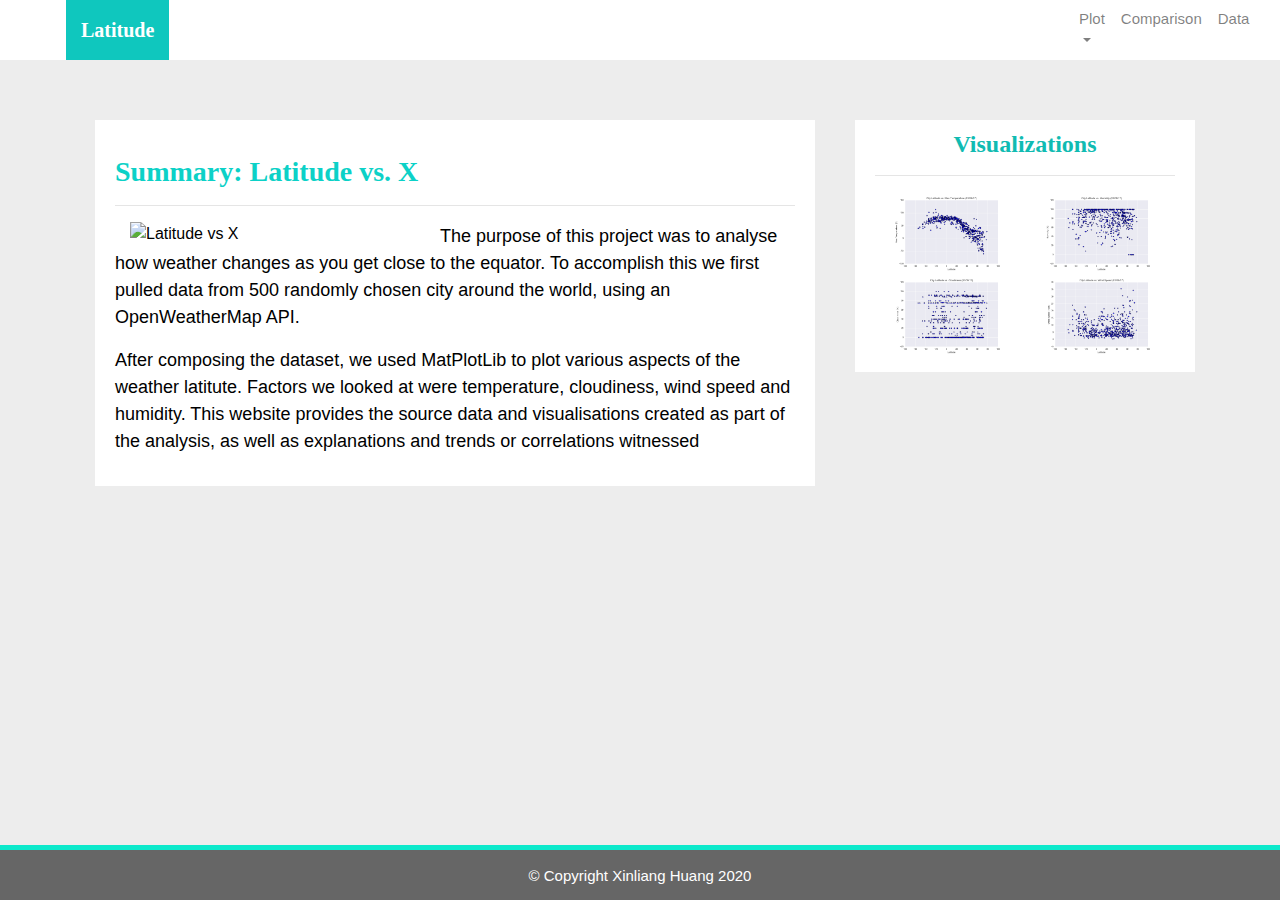
==== WebVisualizations/index.html @ be744d84 "index.html added" ====
<!DOCTYPE html>
<html lang="en-us">

<head>
  <meta charset="UTF-8">
  <title>Bootstrap Visualization Dashboard</title>
  <!-- reset the style -->
  <link rel="stylesheet" href="reset.css">
  <!-- Bootstrap CSS -->
  <link rel="stylesheet" href="https://maxcdn.bootstrapcdn.com/bootstrap/4.0.0/css/bootstrap.min.css" integrity="sha384-Gn5384xqQ1aoWXA+058RXPxPg6fy4IWvTNh0E263XmFcJlSAwiGgFAW/dAiS6JXm" crossorigin="anonymous">
  <script src="https://code.jquery.com/jquery-3.3.1.slim.min.js" integrity="sha384-q8i/X+965DzO0rT7abK41JStQIAqVgRVzpbzo5smXKp4YfRvH+8abtTE1Pi6jizo" crossorigin="anonymous"></script>
  <script src="https://cdnjs.cloudflare.com/ajax/libs/popper.js/1.14.7/umd/popper.min.js" integrity="sha384-UO2eT0CpHqdSJQ6hJty5KVphtPhzWj9WO1clHTMGa3JDZwrnQq4sF86dIHNDz0W1" crossorigin="anonymous"></script>
  <script src="https://stackpath.bootstrapcdn.com/bootstrap/4.3.1/js/bootstrap.min.js" integrity="sha384-JjSmVgyd0p3pXB1rRibZUAYoIIy6OrQ6VrjIEaFf/nJGzIxFDsf4x0xIM+B07jRM" crossorigin="anonymous"></script>
  <!-- Set the style with style.css -->
  <link rel="stylesheet" type="text/css" href="style.css">
</head>

<body>
  <!-- Navigation -->
  <div class="navigation">
      <nav class="navbar navbar-expand-lg navbar-light">
        <div class="col-sm-12 col-md-2">
          <a class="navbar-brand" style="background-color:rgb(15, 199, 190);" href="index.html">Latitude</a>
          <button class="navbar-toggler border border-white" type="button" data-toggle="collapse" data-target="#navbarNavDropdown"
          aria-controls="navbarNavDropdown" aria-expanded="false" aria-label="Toggle navigation">
          <span class="navbar-toggler-icon"></span>
          </button>
        </div>
        <div class="col-sm-12 col-md-8"></div>
          <!-- add drop down  -->
          <div class="col-sm-12 col-md-2">
          <div class="collapse navbar-collapse" id="navbarSupportedContent">
            <ul class="navbar-nav mr-auto">
              <li class="nav-item dropdown">
                <a class="nav-link dropdown-toggle" id="navbarDropdown" role="button" data-toggle="dropdown" aria-haspopup="true" aria-expanded="false">
                  Plot
                </a>
                <div class="dropdown-menu" aria-labelledby="navbarDropdown">
                  <a class="dropdown-item" href="temp.html">Max Temperature</a>
                  <a class="dropdown-item" href="humidity.html">Humidity</a>
                  <a class="dropdown-item" href="cloudiness.html">Cloudiness</a>
                  <a class="dropdown-item" href="windsp.html">Wind Speed</a>
                  
                </div>
              </li>
              <li class="nav-item">
                <a class="nav-link" href="comparison.html">Comparison</a>
              </li>
              <li class="nav-item">
                <a class="nav-link" href="data.html">Data</a>
              </li>
                            
            </ul>
          </div>  
          </div>
      </nav>
  </div>
  <!-- Navigation end -->

      <!-- Start of the content -->
      <div class="container">
        <div class="row">
          <div class="col-sm-12 col-md-8">
              <div class=box>
                <h3>Summary: Latitude vs. X</h3>
                <hr>
                <div class="col-6">
                <img class="img float-left" src="resources/assets/images/Fig1.png" alt="Latitude vs X">
                </div>
                <p>The purpose of this project was to analyse how weather changes as you get close to the equator. To
                accomplish this we first pulled data from 500 randomly chosen city around the world, using an OpenWeatherMap
                API.
                </p>
                
                <p>After composing the dataset, we used MatPlotLib to plot various aspects of the weather latitute. Factors we
                looked at were temperature, cloudiness, wind speed and humidity. This website provides the source data and
                visualisations created as part of the analysis, as well as explanations and trends or
                correlations witnessed </p>
          </div>
        </div>
          <div class="col-sm-12 col-md-4">
             <!-- Start of Visualizations imageNav Area -->
          <div class=box>
          <section id="imageNav-area">
            <div class="imageNav-content">
              <h4 class="imageNav-header">Visualizations</h4>
              <hr>
              <div class="container">
			           <div class="row">
				        <div class="col-6">
                    <a href="temp.html">
				            <img src="Resources/assets/images/Fig1.png" alt="Latitude vs. Max Temperature",  class="imageNav-photo">
				            </a>
				        </div>
				        <div class="col-6">
                    <a href="humidity.html">
				            <img src="Resources/assets/images/Fig2.png" alt="Latitude vs. Humidity",  class="imageNav-photo">
			              </a>
                </div>
				        <div class="col-6">
                    <a href="cloudiness.html">
				            <img src="Resources/assets/images/Fig3.png" alt="Latitude vs. Cloudiness",  class="imageNav-photo">
				            </a>
				        </div>
				        <div class="col-6">
                    <a href="wind.html">
				            <img src="Resources/assets/images/Fig4.png" alt="Latitude vs. Wind Speed",  class="imageNav-photo">
				            </a>
				        </div>
                </div>
			        </div>
              </div>
            </div>
          </div>
       <!-- containter end -->
  <!-- footer -->
    <footer>
    <div class="footer">&copy; Copyright Xinliang Huang 2020

    </div>
  </footer>
  <!-- footer end -->
</body>

</html>
---- WebVisualizations/style.css ----
/* Body */

body{

    background-color: #EDEDED;
    color: darkgray;
}

/* Navbar */

.navbar{

    max-height: 60px;
    background-color: #c8cac9;

}

h4{
    color: #0cd1c7;
    font-weight: bold;
    font-family: Georgia, 'Tahoma', Times, serif;
    font-size: 5;
}
h3 {
    color: #0cd1c7;
    font-weight: bold;
    font-family: Georgia, 'Tahoma', Times, serif;
    padding-top: 25px;
}
.navigation .navbar-brand{

    color: white;

    margin-left: 35px;

    padding: 15px;

    font-weight: bold;

    background-color: white;

    font-family: Georgia, 'Tahoma', Times, serif;

}

.navbar{

    background-color: white;

    font-size: 18px;

}
a{

    color: #6D8092;

    font-size: 15px;

}


/* Images */

img{

    width:100% ;

    height:100%;

}

/* header for comparison page */
.imageNav-header {
    color: #10bbb2;
    font-weight: bold;
    font-size: 8;
    text-align: center;
    
}
/* Paragraph*/

p{
color: black;
font-family: calibri, Helvetica, sans-serif;
font-size: 18px;
}

/* Box Class */

.box {
    margin-top: 60px;
    margin-bottom: 60px;
    margin-left: 10px;
    padding: 10px 20px 15px;
    color:black;
    background-color: white;
}
  .box1 {
    margin-top: 60px;
    margin-bottom: 60px;
    margin-left: 50px;
    margin-right: 70px;
    padding: 10px 10px 0px;
    color: black;
    background-color: white;
    
  }
/* Table */

.table{
    font-size: 15px;
    margin-left: 50px;
    margin-right: 0px;
  
}

/* Footer */

footer{

background-color: #666666;

border-top-style: solid;

border-top-width: 5px;

border-top-color: rgb(12, 233, 203);

color: white;

min-height: 55px;

font-family: Arial, Tahoma, sans-serif;

font-size: 15px;

text-align: center;

position: fixed;

left: 0;

bottom: 0;

width: 100%;

padding-top: 15px;

}

/* Media Queries */

@media(max-width: 992px){

.navbar-expand-lg{

background-color: white !important;

}

.navbar{

    max-height: none;

    padding: inherit;

}

.navbar div{

    margin: inherit;

    background-color: grey; 

}

.navbar-brand{

    padding: 10px !important;

}

 

button{

    margin-right: 30px;

}

button:focus {

 

    outline: 1px dotted;

    outline: 5px auto -webkit-focusring-color;

   

    }

}
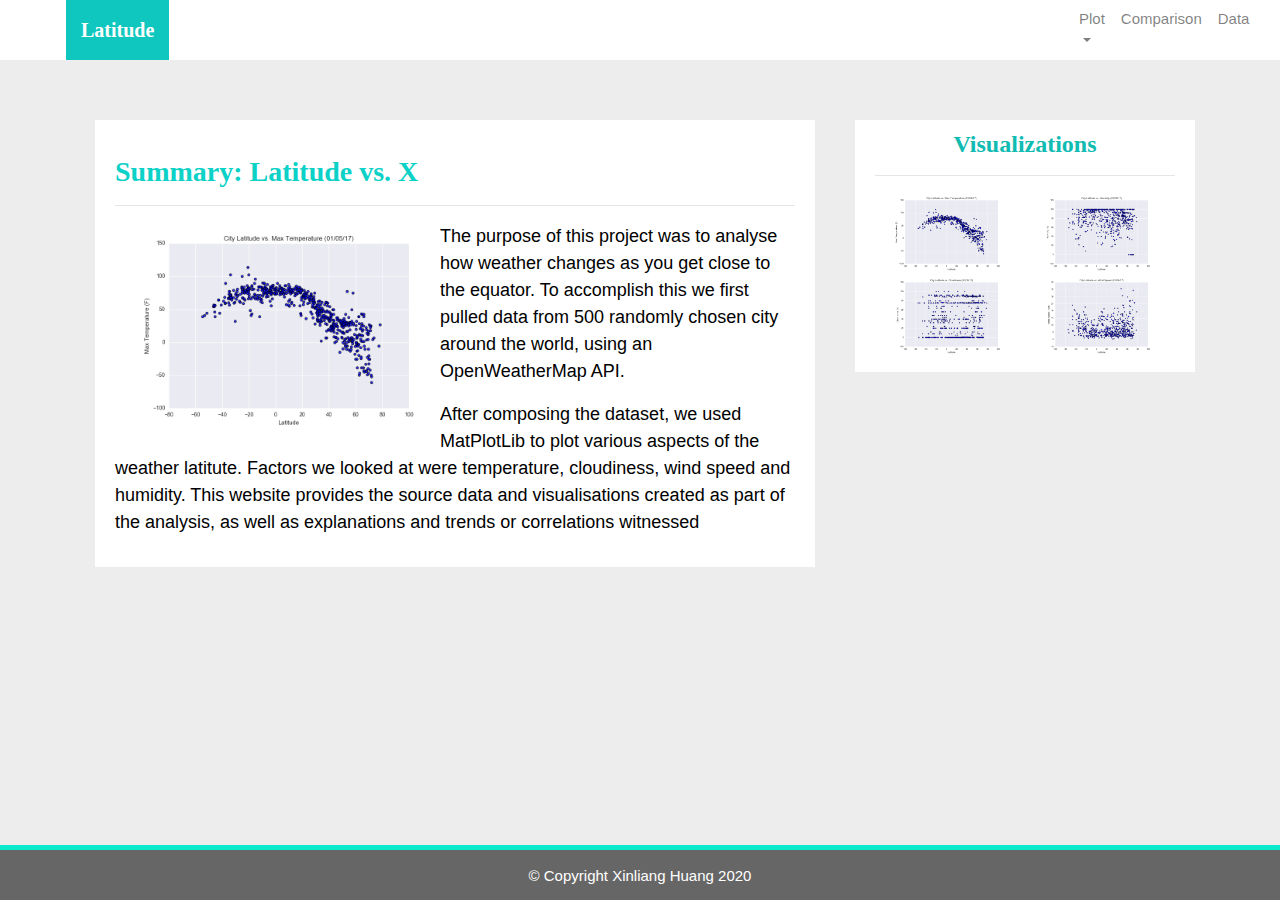
==== commit bfa57121: "correct resources to Resources in htmls." ====
--- a/WebVisualizations/index.html
+++ b/WebVisualizations/index.html
@@ -65,7 +65,7 @@
                 <h3>Summary: Latitude vs. X</h3>
                 <hr>
                 <div class="col-6">
-                <img class="img float-left" src="resources/assets/images/Fig1.png" alt="Latitude vs X">
+                <img class="img float-left" src="Resources/assets/images/Fig1.png" alt="Latitude vs X">
                 </div>
                 <p>The purpose of this project was to analyse how weather changes as you get close to the equator. To
                 accomplish this we first pulled data from 500 randomly chosen city around the world, using an OpenWeatherMap
